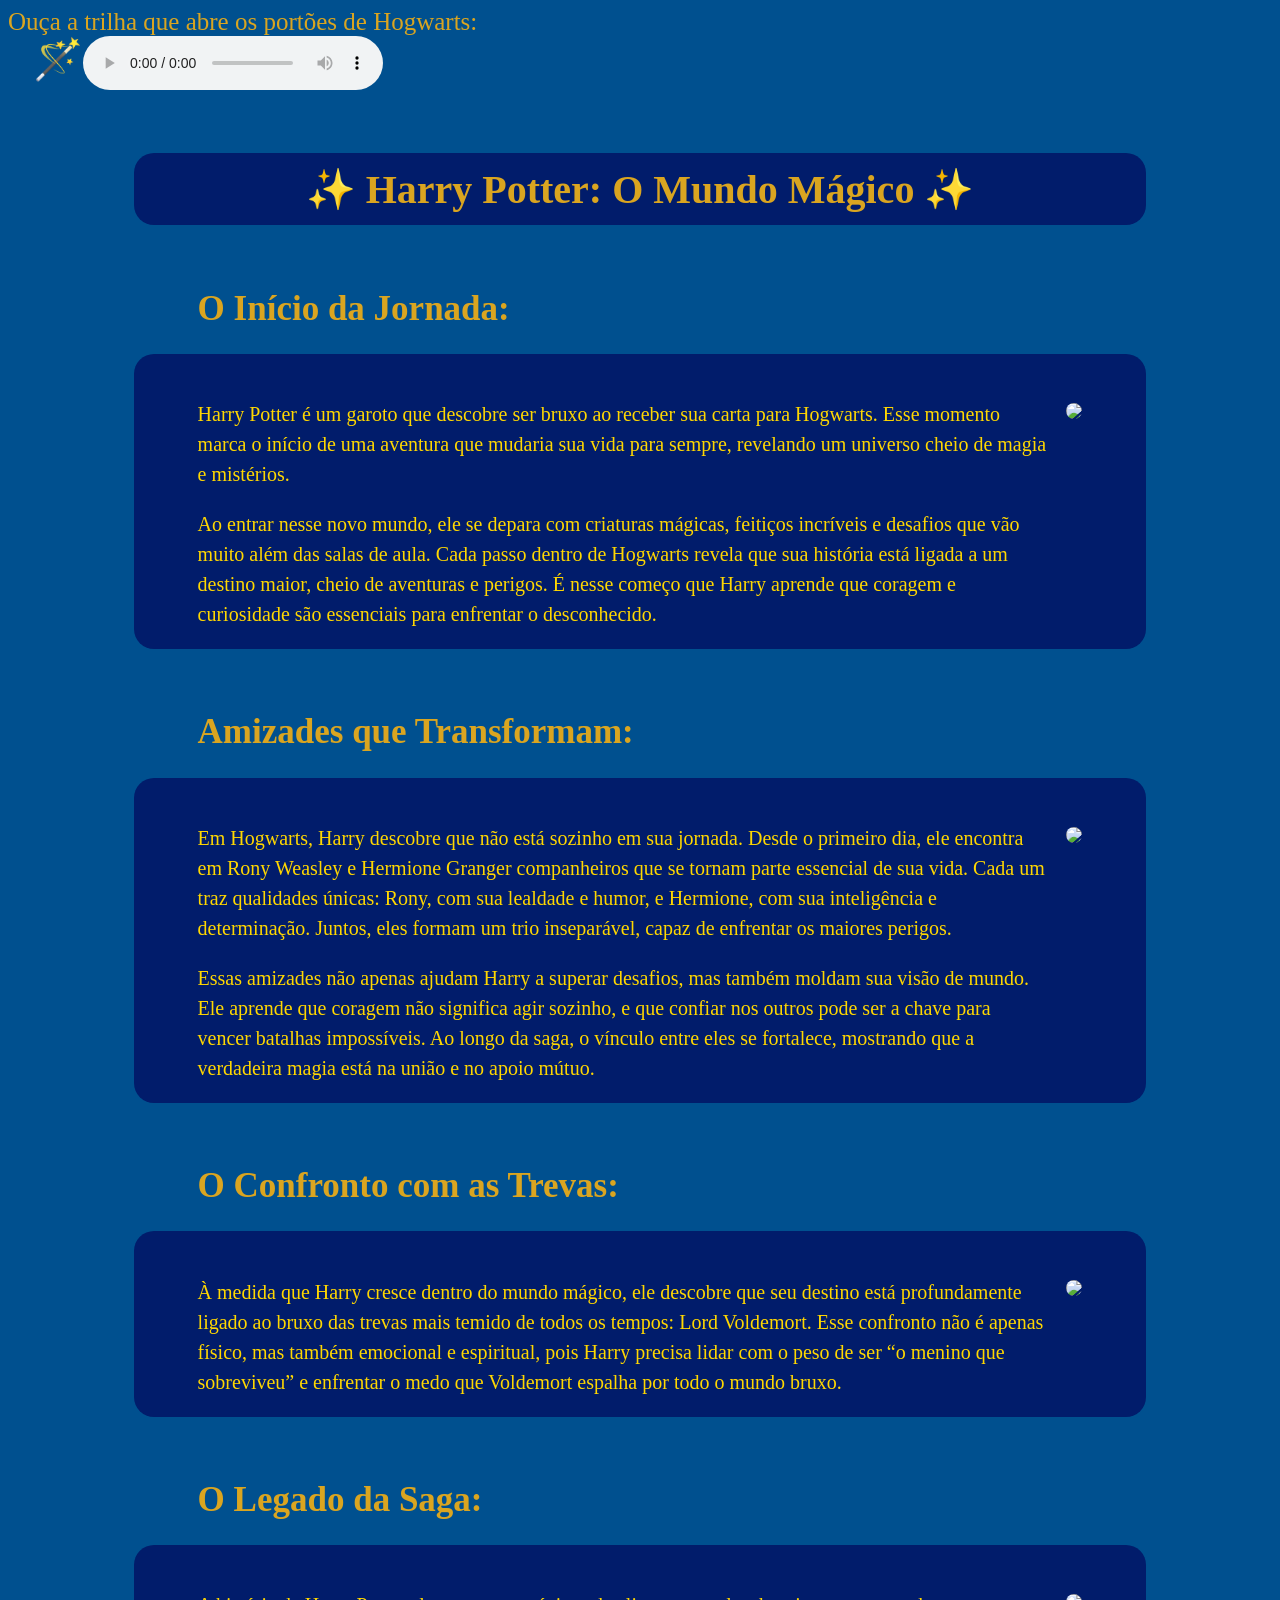
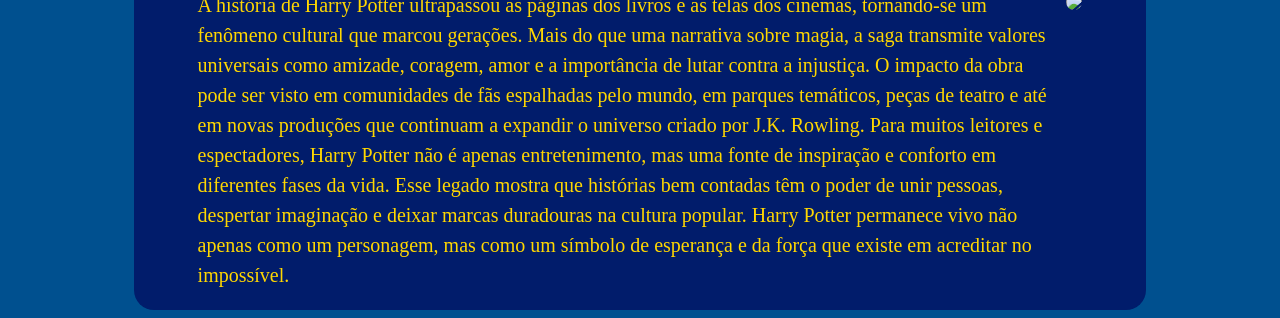
==== index.html @ 7f51ab61 "Rename Index.html to index.html" ====
<!doctype html>
<html>

<head>
    <title>Harry Potter Website</title>
    <link rel="stylesheet" href="style.css">

<body style="background-color:#00508F">


    <!-- Consulta de IA:
     Prompt: preciso fazer uma pagina web html com css sobre harry potter. como coloco um audio na pagina?
     Resposta:Perfeito! Para sua página sobre **Harry Potter**, você pode inserir um áudio (como uma música tema ou efeito sonoro)
     usando o elemento `<audio>` do HTML. Vou te mostrar um exemplo completo de página com HTML e CSS, já incluindo o player de
     áudio:

### 🧙‍♂️ Exemplo de página HTML com áudio
```html


<body>
  <main>
    <p>Explore a magia de Hogwarts e mergulhe nas aventuras de Harry Potter.</p>
    <audio controls>
      <source src="harrypotter.mp3" type="audio/mpeg">
      Seu navegador não suporta o elemento de áudio.
    </audio>
  </main>

</body>
### 🚀 Como funciona
- O arquivo **`harrypotter.mp3`** deve estar na mesma pasta que seu HTML.  
- O atributo `controls` mostra os botões de **play, pause e volume** automaticamente.  
- Você pode usar `autoplay` (começa sozinho) ou `loop` (repete sem parar), mas lembre-se que alguns navegadores bloqueiam 
autoplay sem interação do usuário.-->

    <div style="font-size:25px; color: goldenrod; ">
        Ouça a trilha que abre os portões de Hogwarts:
     </div>
<div style="display:flex">
    <div style="font-size: 40px; margin-left: 2%;">
        🪄
     </div>
     <audio controls loop>
    <source src="audio/HPintro.mp3" type="audio/mpeg">
     </audio>
</div>
    
    
   
    

    <div class="titulo">
       ✨  Harry Potter: O Mundo Mágico  ✨
    </div>

         <div class="subtitulo">
            O Início da Jornada:
        </div>
            <div class="texto">
              <div >
                 <p>Harry Potter é um garoto que descobre ser bruxo ao receber sua carta para Hogwarts.
                 Esse momento marca o início de uma aventura que mudaria sua vida para sempre, revelando um 
                 universo cheio de magia e mistérios.
                 </p>
                 <p>Ao entrar nesse novo mundo, ele se depara com criaturas mágicas, feitiços incríveis e desafios que vão muito 
                 além das salas de aula. Cada passo dentro de Hogwarts revela que sua história está ligada a um destino maior,
                 cheio de aventuras e perigos. É nesse começo que Harry aprende que coragem e curiosidade são essenciais para 
                 enfrentar o desconhecido.
                 </p>
              </div>

     <div class="img" >
        <img src="img/HP.jpg" style="width:250px; height:auto; border-radius:20px">
    </div>
     </div>


         <div class="subtitulo">
            Amizades que Transformam:
        </div>

            <div class="texto">
              <div>  
                <p>Em Hogwarts, Harry descobre que não está sozinho em sua jornada. Desde o primeiro dia, ele encontra em Rony 
                Weasley e Hermione Granger companheiros que se tornam parte essencial de sua vida. Cada um traz qualidades únicas:
                Rony, com sua lealdade e humor, e Hermione, com sua inteligência e determinação. Juntos, eles formam um trio
                inseparável, capaz de enfrentar os maiores perigos.
                </p>
               <p> Essas amizades não apenas ajudam Harry a superar desafios, mas também moldam sua visão de mundo. 
                Ele aprende que coragem não significa agir sozinho, e que confiar nos outros pode ser a chave para vencer batalhas
                 impossíveis. Ao longo da saga, o vínculo entre eles se fortalece, mostrando que a verdadeira magia está na união e no apoio mútuo.
               </p>
              </div>
               <div class="img">
            <img src="img/triohp.jpg" style="width:250px; height:auto; border-radius:20px">
            </div>
            </div>

       



        <div class="subtitulo">
            O Confronto com as Trevas:
        </div>

              <div class="texto">
               <div> <p>À medida que Harry cresce dentro do mundo mágico, ele descobre que seu destino está profundamente ligado
                ao bruxo das trevas mais temido de todos os tempos: Lord Voldemort. Esse confronto não é apenas físico, 
                mas também emocional e espiritual, pois Harry precisa lidar com o peso de ser “o menino que sobreviveu” e
                 enfrentar o medo que Voldemort espalha por todo o mundo bruxo.
                </p>
               </div>
               <div class="img">
                     <img src="img/voldemort.jpg" style="width:250px; height:auto; border-radius:20px">
                 </div>
              </div>

        


        <div class="subtitulo">
            O Legado da Saga:
        </div>

              <div class="texto">
                <p>A história de Harry Potter ultrapassou as páginas dos livros e as telas dos cinemas, tornando-se um 
                fenômeno cultural que marcou gerações. Mais do que uma narrativa sobre magia, a saga transmite valores
                universais como amizade, coragem, amor e a importância de lutar contra a injustiça.
                
                O impacto da obra pode ser visto em comunidades de fãs espalhadas pelo mundo, em parques temáticos, peças
                de teatro e até em novas produções que continuam a expandir o universo criado por J.K. Rowling.
                Para muitos leitores e espectadores, Harry Potter não é apenas entretenimento, mas uma fonte de inspiração e
                 conforto em diferentes fases da vida.
                
                Esse legado mostra que histórias bem contadas têm o poder de unir pessoas, despertar imaginação e deixar marcas duradouras na
                cultura popular. Harry Potter permanece vivo não apenas como um personagem, mas como um símbolo de esperança e da força que
                existe em acreditar no impossível.
                </p>
                 
                 <div class="img">
                    <img src="img/saga.jpg" style="width:250px; height:auto; border-radius:20px">
                </div>
              </div>

        
</body>

</html>
---- style.css ----
.titulo{ 
        font-size: 40px;
        font-family:serif; 
        margin-left:10% ;
        margin-right: 10%;
        text-align:center;
        margin-top: 5%;
        color:goldenrod;
        margin-bottom: 5%;
        background-color: #011C6B;
         border-radius:20px;
         padding-bottom: 1%;
         padding-top: 1%;
         font-weight:bolder
         

    }

    .subtitulo{
        font-size: 35px;
        margin-left:15%;
        margin-top: 2%;
        color:goldenrod;
        margin-top: 5%;
        font-family: serif;
        font-weight:bolder

    }
    .texto{
        display:flex;
        font-size: 20px;
        font-family: cursive;
        margin-top: 2% ;
        margin-left: 10%;
        margin-right:10% ;
        background-color:#011C6B;
        line-height:150%;
        color:gold;
        padding-left:5%;
        padding-right:5%;
        border-radius:20px;
        padding-top: 2%;
    }
    .img{
        margin-top: 2%;
        margin-bottom: 2%;
        margin-left: 2%;
        
    }
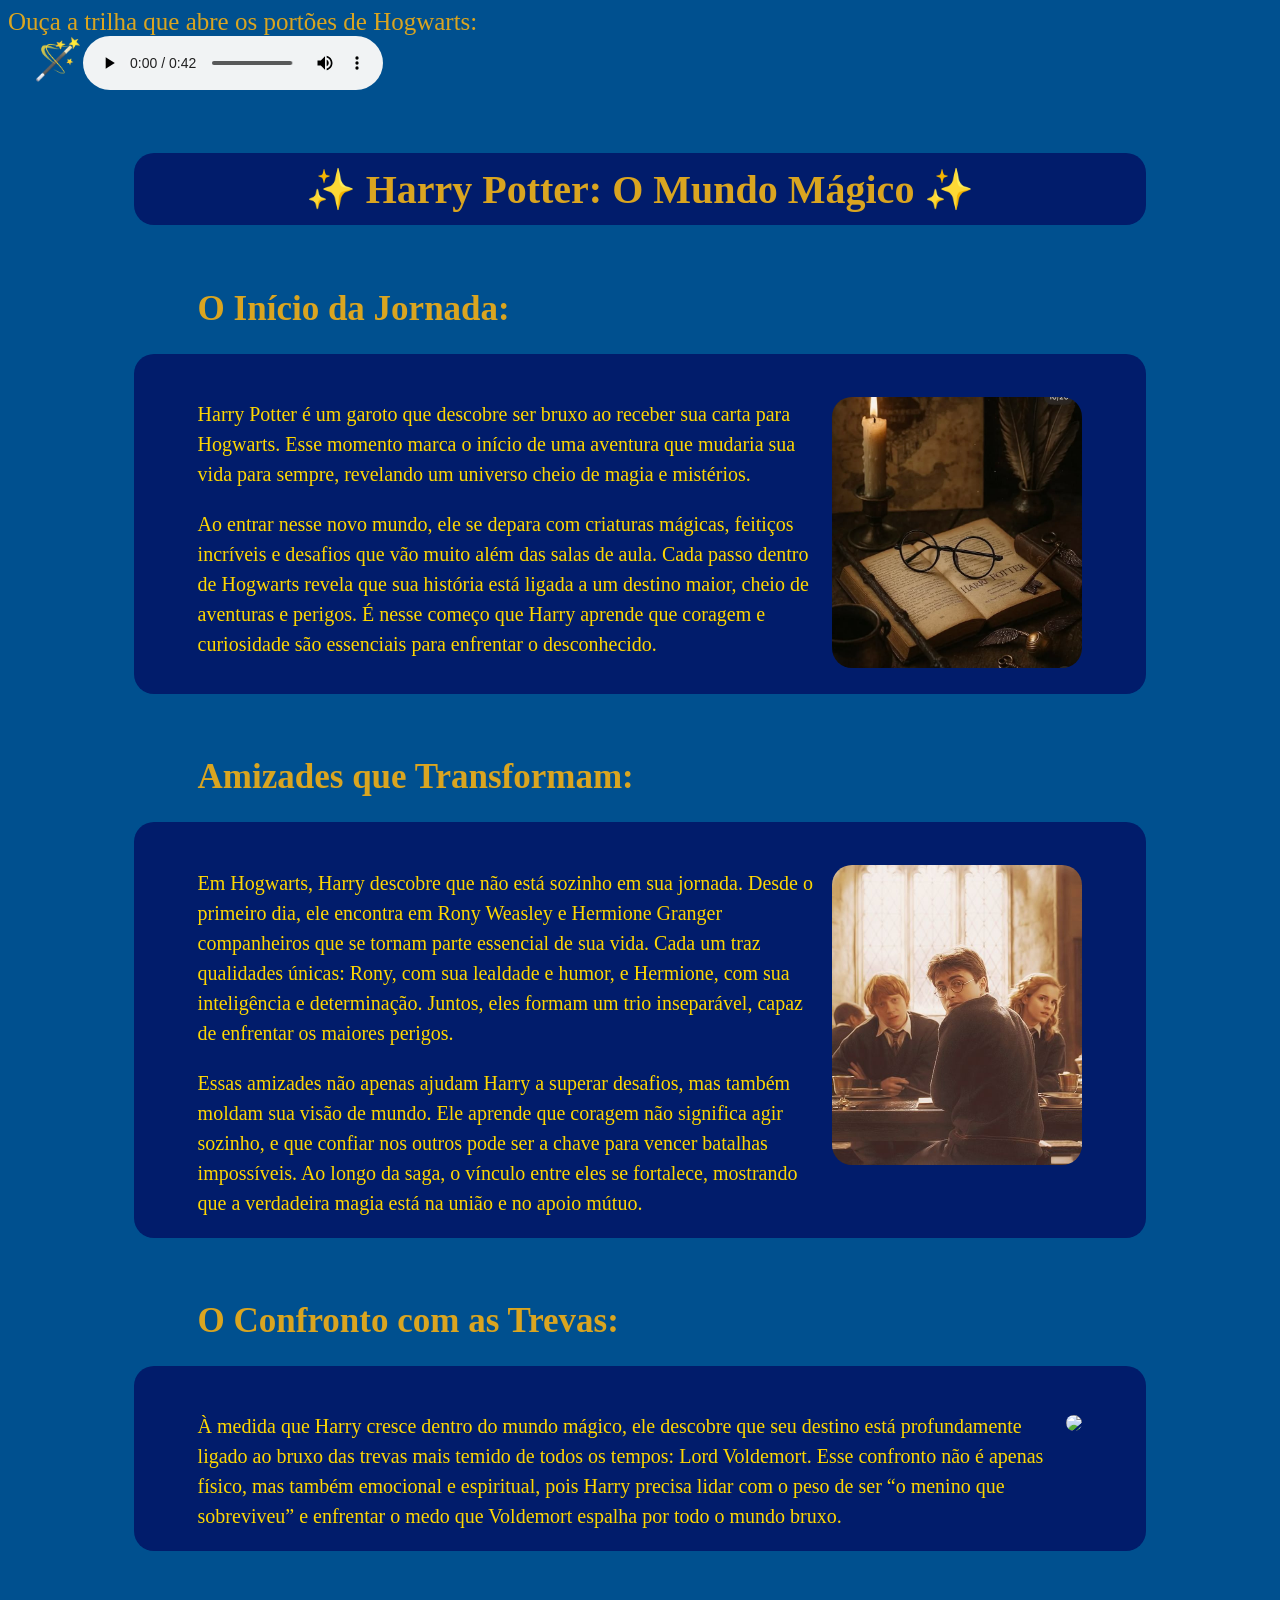
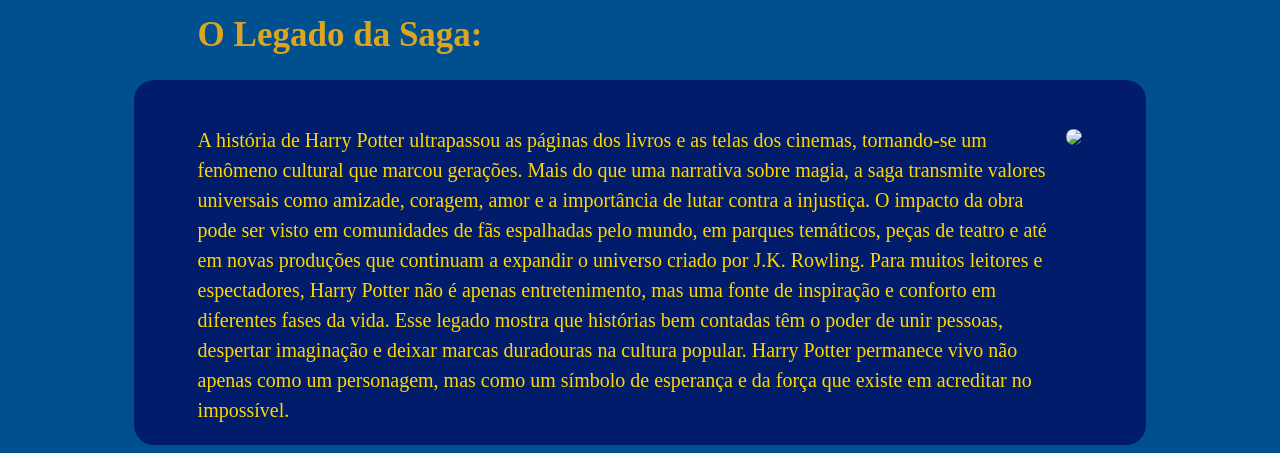
==== commit cb2a4f8c: "Fix HTML structure and add audio elements" ====
--- a/index.html
+++ b/index.html
@@ -42,7 +42,7 @@
         🪄
      </div>
      <audio controls loop>
-    <source src="audio/HPintro.mp3" type="audio/mpeg">
+    <source src="HPintro.mp3" type="audio/mpeg">
      </audio>
 </div>
     
@@ -71,7 +71,7 @@
               </div>
 
      <div class="img" >
-        <img src="img/HP.jpg" style="width:250px; height:auto; border-radius:20px">
+        <img src="HP.jpg" style="width:250px; height:auto; border-radius:20px">
     </div>
      </div>
 
@@ -93,7 +93,7 @@
                </p>
               </div>
                <div class="img">
-            <img src="img/triohp.jpg" style="width:250px; height:auto; border-radius:20px">
+            <img src="triohp.jpg" style="width:250px; height:auto; border-radius:20px">
             </div>
             </div>
 
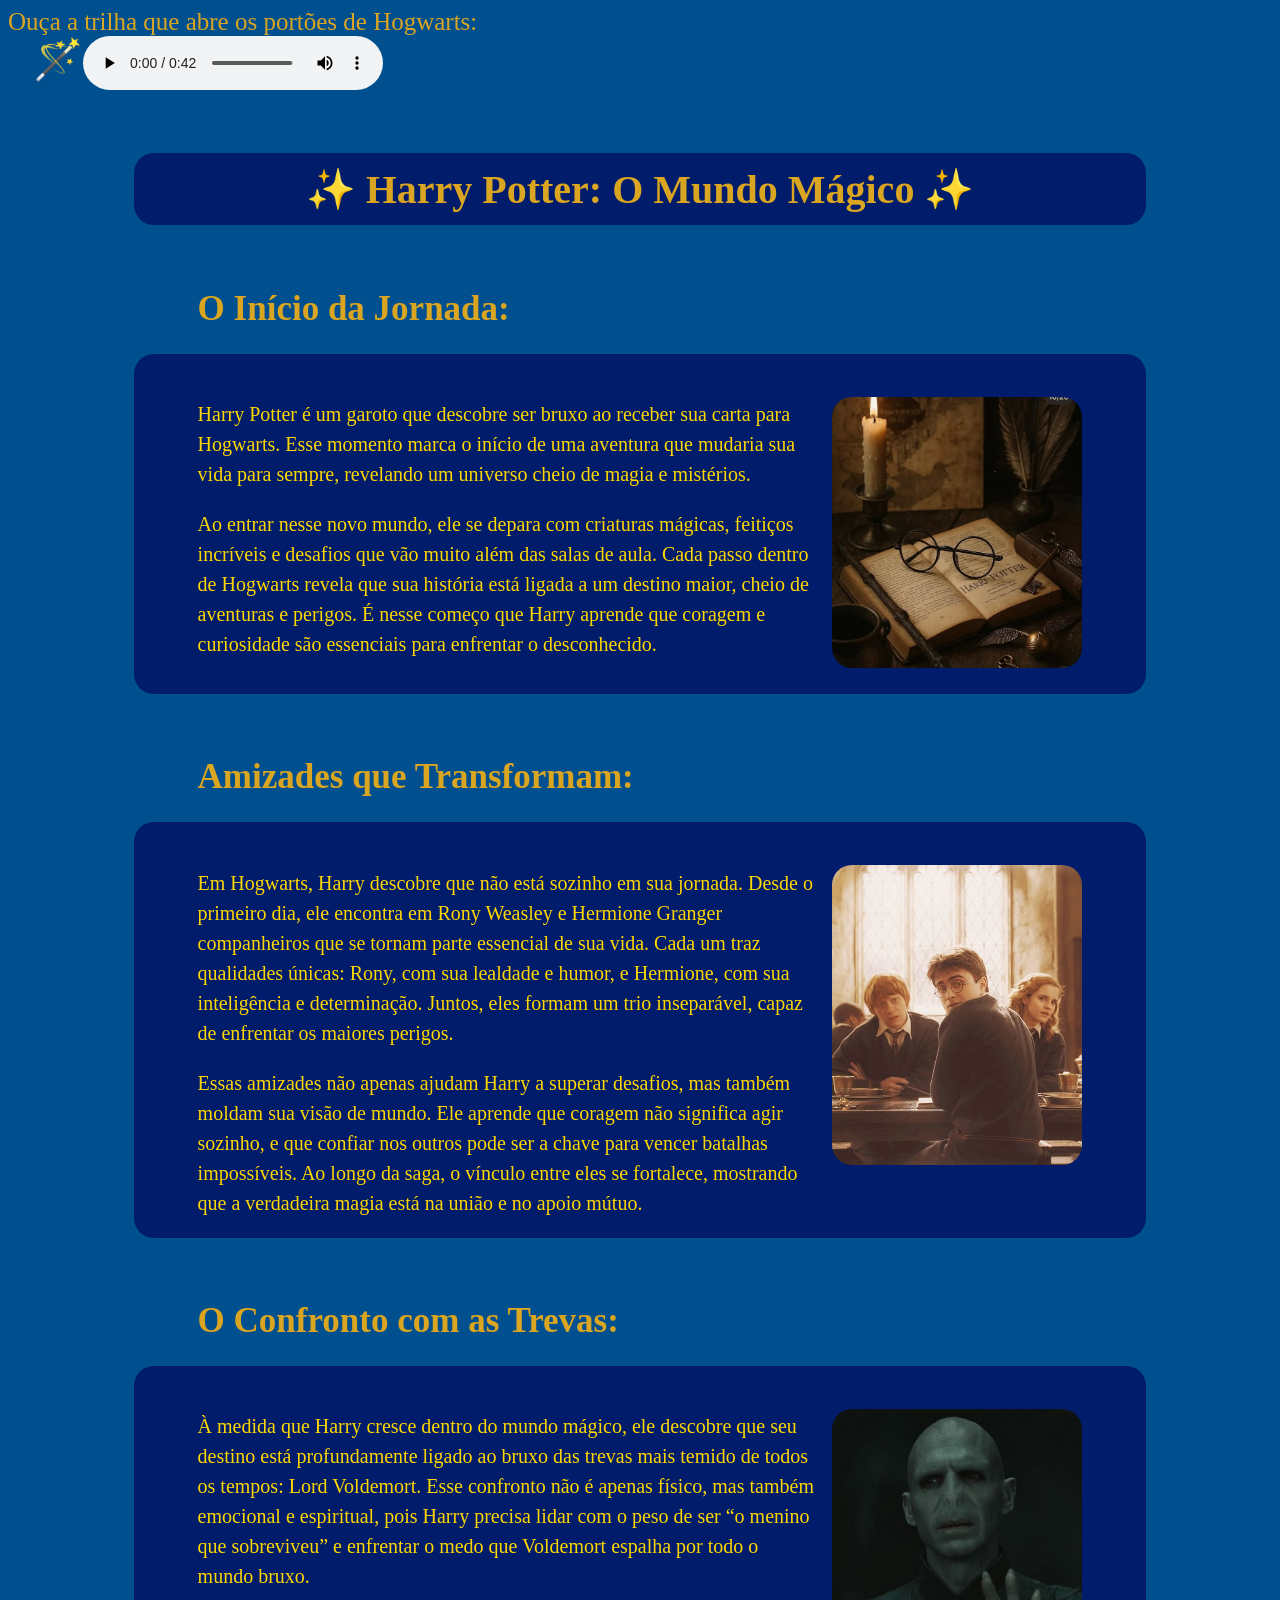
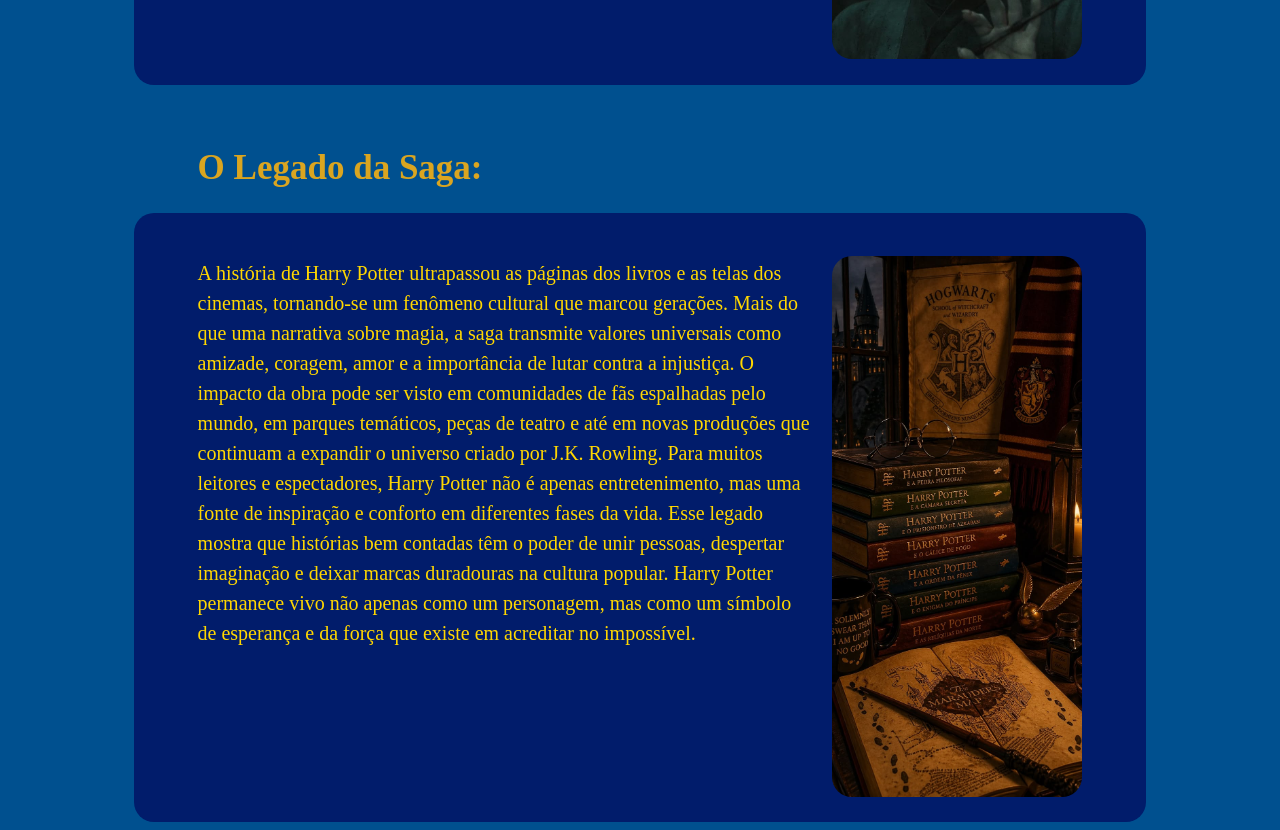
==== commit 53ca4a80: "Fix HTML structure and add audio elements" ====
--- a/index.html
+++ b/index.html
@@ -71,7 +71,7 @@
               </div>
 
      <div class="img" >
-        <img src="HP.jpg" style="width:250px; height:auto; border-radius:20px">
+        <img src="HP.jpg" style="width:250px; height:auto; border-radius:20px" alt="Livro Harry Potter aberto com óculos, vela e objetos mágicos">
     </div>
      </div>
 
@@ -93,7 +93,7 @@
                </p>
               </div>
                <div class="img">
-            <img src="triohp.jpg" style="width:250px; height:auto; border-radius:20px">
+            <img src="triohp.jpg" style="width:250px; height:auto; border-radius:20px" alt="Rony, Harry e Hermione">
             </div>
             </div>
 
@@ -113,7 +113,7 @@
                 </p>
                </div>
                <div class="img">
-                     <img src="img/voldemort.jpg" style="width:250px; height:auto; border-radius:20px">
+                     <img src="voldemort.jpg" style="width:250px; height:auto; border-radius:20px" alt="Voldemort">
                  </div>
               </div>
 
@@ -140,7 +140,7 @@
                 </p>
                  
                  <div class="img">
-                    <img src="img/saga.jpg" style="width:250px; height:auto; border-radius:20px">
+                    <img src="saga.jpg" style="width:250px; height:auto; border-radius:20px" alt="Mapa do Maroto e coleção de livros">
                 </div>
               </div>
 
